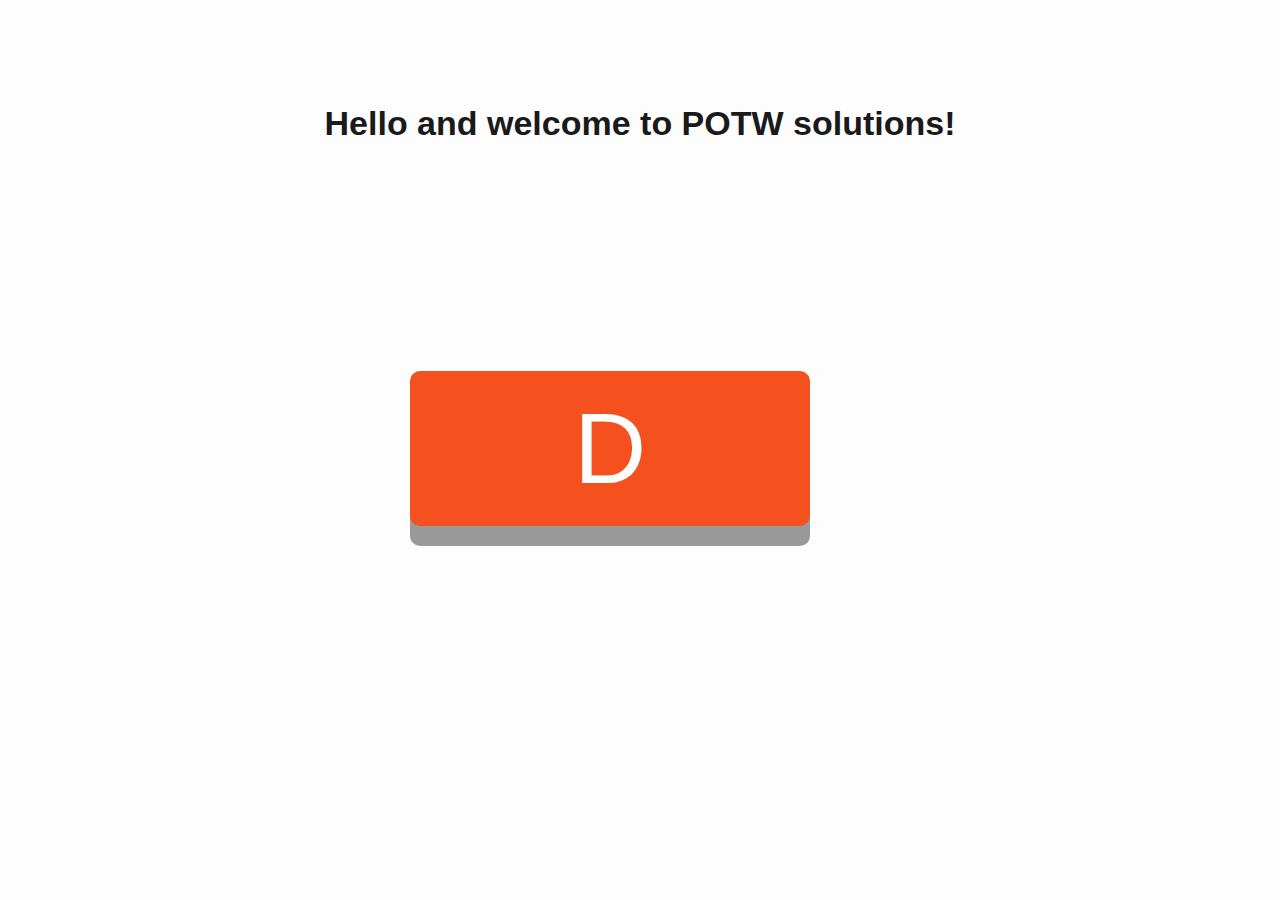
==== index.html @ 1eb7b79a "Initial commit" ====
<!DOCTYPE html>
<html lang="en">
  <head>
    <meta charset="UTF-8" />
    <meta name="viewport" content="width=device-width, initial-scale=1.0" />
    <title>POTW solutions</title>
    <link rel="stylesheet" href="./css/main.css" />
  </head>
  <body>
    <h1>Hello and welcome to POTW solutions!</h1>
    <form action="./pages/d/d.html">
      <button class="button"><span>D</span></button>
    </form>
  </body>
</html>
---- css/main.css ----
.button {
  display: inline-block;
  border-radius: 0.1em;
  background-color: #f4511e;
  border: none;
  color: white;
  text-align: center;
  font-size: 5em;
  padding: 0.2em;
  width: 4em;
  transition: all 0.5s;
  cursor: pointer;
  margin: 2em;
  box-shadow: 0 0.2em #999;
  vertical-align: middle;
}
.button span {
  cursor: pointer;
  display: inline-block;
  position: relative;
  transition: 0.5s;
}
.button span:after {
  content: "\00bb";
  position: absolute;
  opacity: 0;
  top: 0;
  right: -1em;
  transition: 0.5s;
}
.button:hover span {
  padding-right: 0.7em;
}
.button:hover span:after {
  opacity: 1;
  right: 0;
}
.button:active {
  box-shadow: 0 0.1em #666;
  transform: translateY(0.2em);
}
html {
  line-height: 1.5;
  font-family: Verdana, sans-serif;
  font-size: 20px;
  color: #1a1a1a;
  background-color: #fdfdfd;
}
body {
  margin: 0 auto;
  max-width: 960px;
  padding-left: 50px;
  padding-right: 50px;
  padding-top: 50px;
  padding-bottom: 50px;
  hyphens: auto;
  word-wrap: break-word;
  text-rendering: optimizeLegibility;
  font-kerning: normal;
  counter-set: list;
}
@media (max-width: 960px) {
  body {
    font-size: 0.9em;
    padding: 1em;
  }
}
@media print {
  body {
    background-color: transparent;
    color: black;
    font-size: 12pt;
  }
  p,
  h2,
  h3 {
    orphans: 3;
    widows: 3;
  }
  h2,
  h3,
  h4 {
    page-break-after: avoid;
  }
}
p {
  margin: 1em 0;
}
a {
  color: #147599; /* #1a1a1a; */
  text-decoration: none;
}
a:visited {
  color: #147599; /* #1a1a1a; */
  text-decoration: none;
}
a:hover {
  color: #147599;
  text-decoration: underline;
}
img {
  max-width: 100%;
  min-width: 250px;
}
.center {
  text-align: center;
}
.static {
  max-width: 100%;
  min-width: 0%;
}
h1,
h2,
h3,
h4,
h5,
h6 {
  margin-top: 1.4em;
}
h3 {
  font-size: 1.1em;
}
ol,
ul {
  padding-left: 1.7em;
  margin-top: 1em;
}
li > ol,
li > ul {
  margin-top: 0;
}
blockquote {
  margin: 1em 0 1em 1.7em;
  padding-left: 1em;
  border-left: 2px solid #e6e6e6;
  color: #606060;
}
code {
  font-family: Menlo, Monaco, "Lucida Console", Consolas, monospace;
  font-size: 85%;
  margin: 0;
}
pre {
  margin: 1em 0;
  overflow: auto;
}
pre code {
  padding: 0;
  overflow: visible;
}
.sourceCode {
  background-color: transparent;
  overflow: visible;
}
hr {
  background-color: #1a1a1a;
  border: none;
  height: 1px;
  margin: 1em 0;
}
table {
  margin: 1em 0;
  border-collapse: collapse;
  width: 100%;
  overflow-x: auto;
  display: block;
  font-variant-numeric: lining-nums tabular-nums;
}
table caption {
  margin-bottom: 0.75em;
}
tbody {
  margin-top: 0.5em;
  /*border-top: 1px solid #1a1a1a;*/
  /*border-bottom: 1px solid #1a1a1a;*/
}
th {
  border-top: 1px solid #1a1a1a;
  padding: 0.25em 0.5em 0.25em 0.5em;
  border: 1px solid #808080;
}
td {
  padding: 0.125em 0.5em 0.25em 0.5em;
  border: 1px solid #808080;
}
header {
  margin-bottom: 4em;
  text-align: center;
}
#TOC li {
  list-style: none;
}
#TOC a:not(:hover) {
  text-decoration: none;
}
code {
  white-space: pre-wrap;
}
span.smallcaps {
  font-variant: small-caps;
}
span.underline {
  text-decoration: underline;
}
div.column {
  display: inline-block;
  vertical-align: top;
  width: 50%;
}
div.hanging-indent {
  margin-left: 1.5em;
  text-indent: -1.5em;
}
img.center {
  display: block;
  margin-left: auto;
  margin-right: auto;
}
ul.task-list {
  list-style: none;
}

h1 {
  text-align: center;
  font-size: 34px;
}
h2 {
  font-size: 24px;
}
.images {
  width: 100%;
  margin: 0 auto;
}
.block {
  width: 200px;
  display: inline-block;
}
.infobox {
  border-style: solid;
  padding: 10px;
}
#highlight {
  background-color: lightgrey;
  border-radius: 25px;
  padding: 10px;
  border: 2px solid black;
}
ol.nostyle li {
  list-style-type: none;
}
ol.alphapar {
  counter-reset: list list-item;
}
ol.alphapar li {
  list-style: none;
  padding: 7px 0px;
}
ol.alphapar li:before {
  content: " (" counter(list, lower-alpha) ") ";
  counter-increment: list;
}
* {
  box-sizing: border-box;
}
.row {
  display: flex;
}
.column {
  flex: 50%;
  padding: 5px;
}
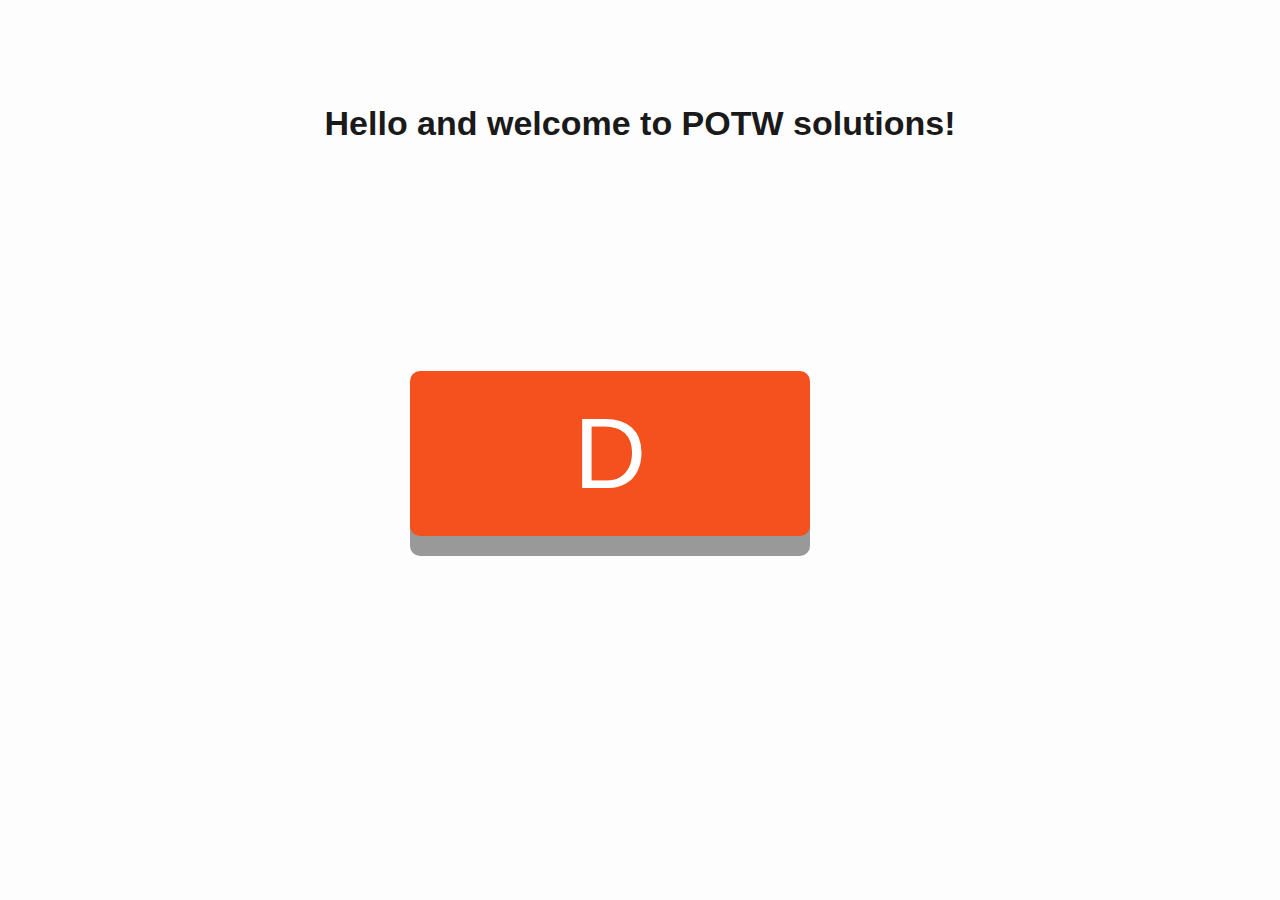
==== commit 99c52a64: "Name changes to index" ====
--- a/index.html
+++ b/index.html
@@ -8,7 +8,7 @@
   </head>
   <body>
     <h1>Hello and welcome to POTW solutions!</h1>
-    <form action="./pages/d/d.html">
+    <form action="./pages/d/">
       <button class="button"><span>D</span></button>
     </form>
   </body>
--- a/css/main.css
+++ b/css/main.css
@@ -6,7 +6,7 @@
   color: white;
   text-align: center;
   font-size: 5em;
-  padding: 0.2em;
+  padding: 0.25em;
   width: 4em;
   transition: all 0.5s;
   cursor: pointer;
@@ -24,7 +24,7 @@
   content: "\00bb";
   position: absolute;
   opacity: 0;
-  top: 0;
+  top: 0.5em;
   right: -1em;
   transition: 0.5s;
 }
